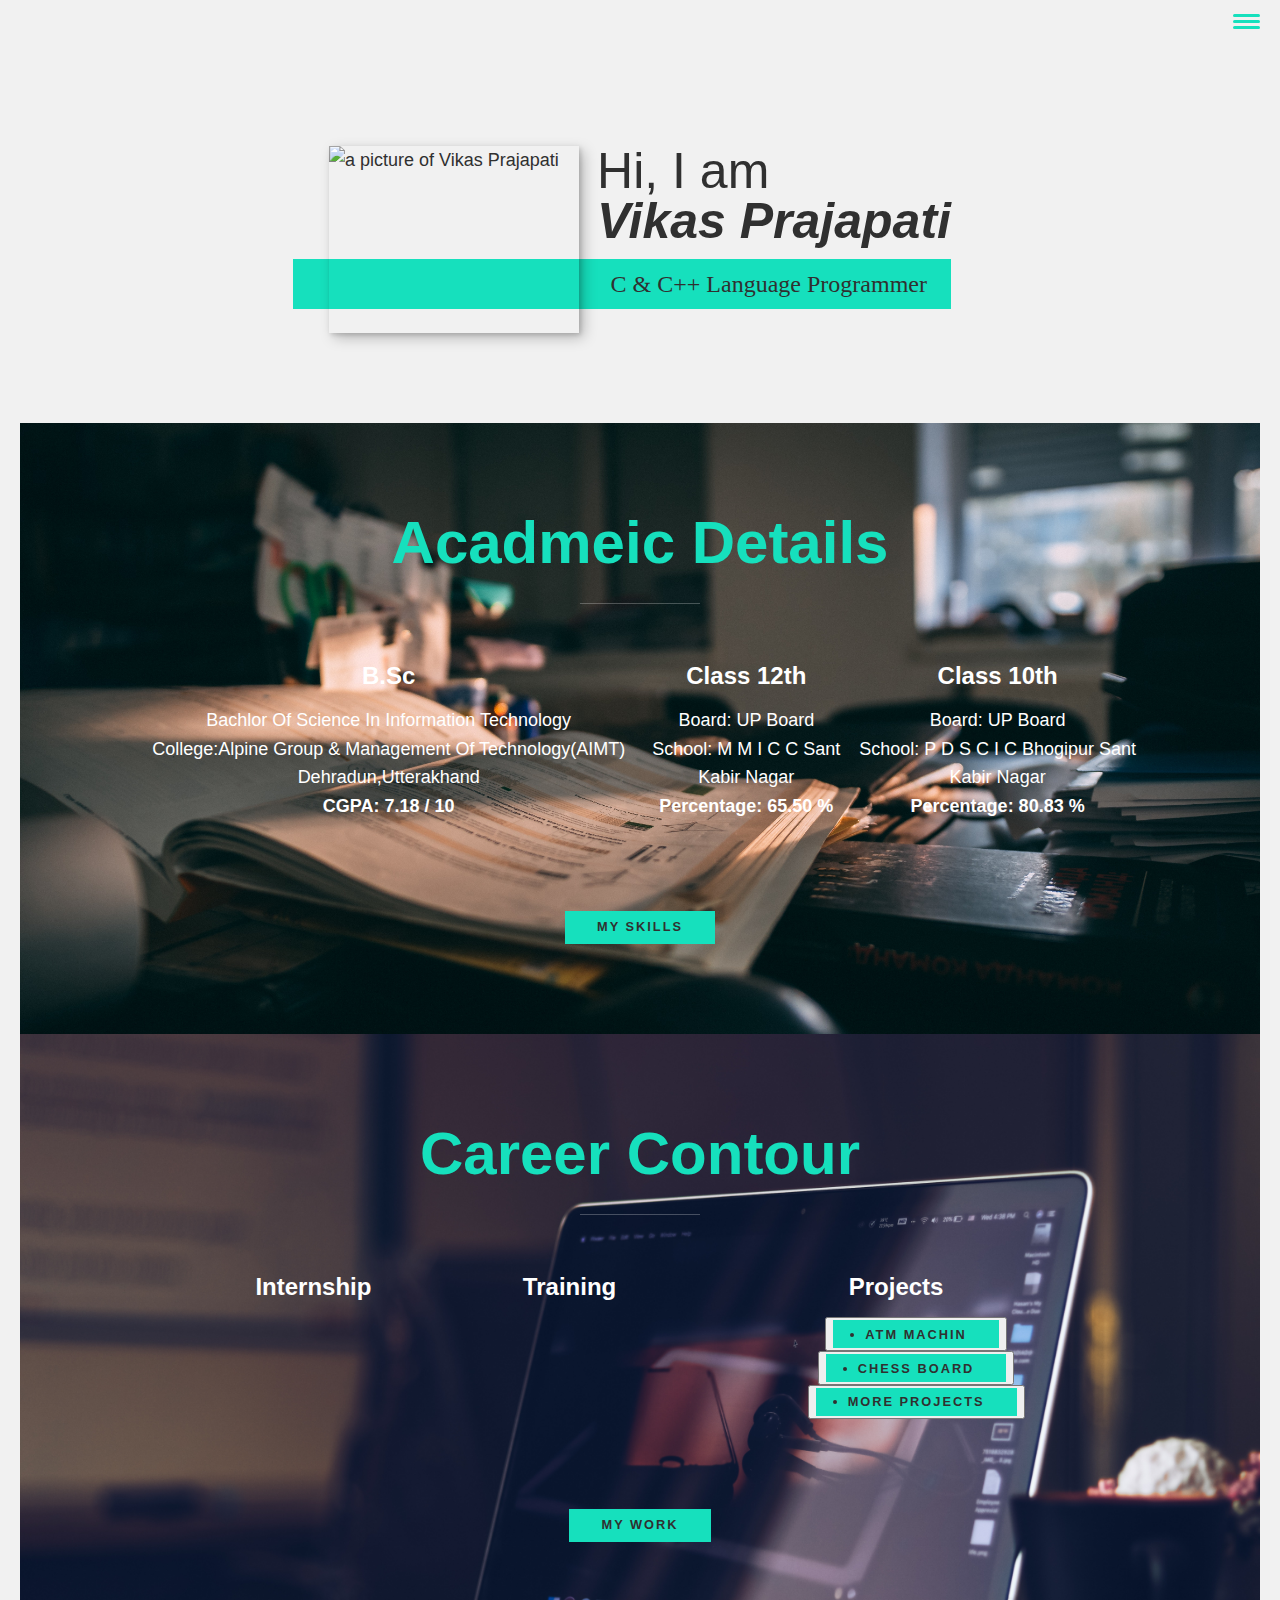
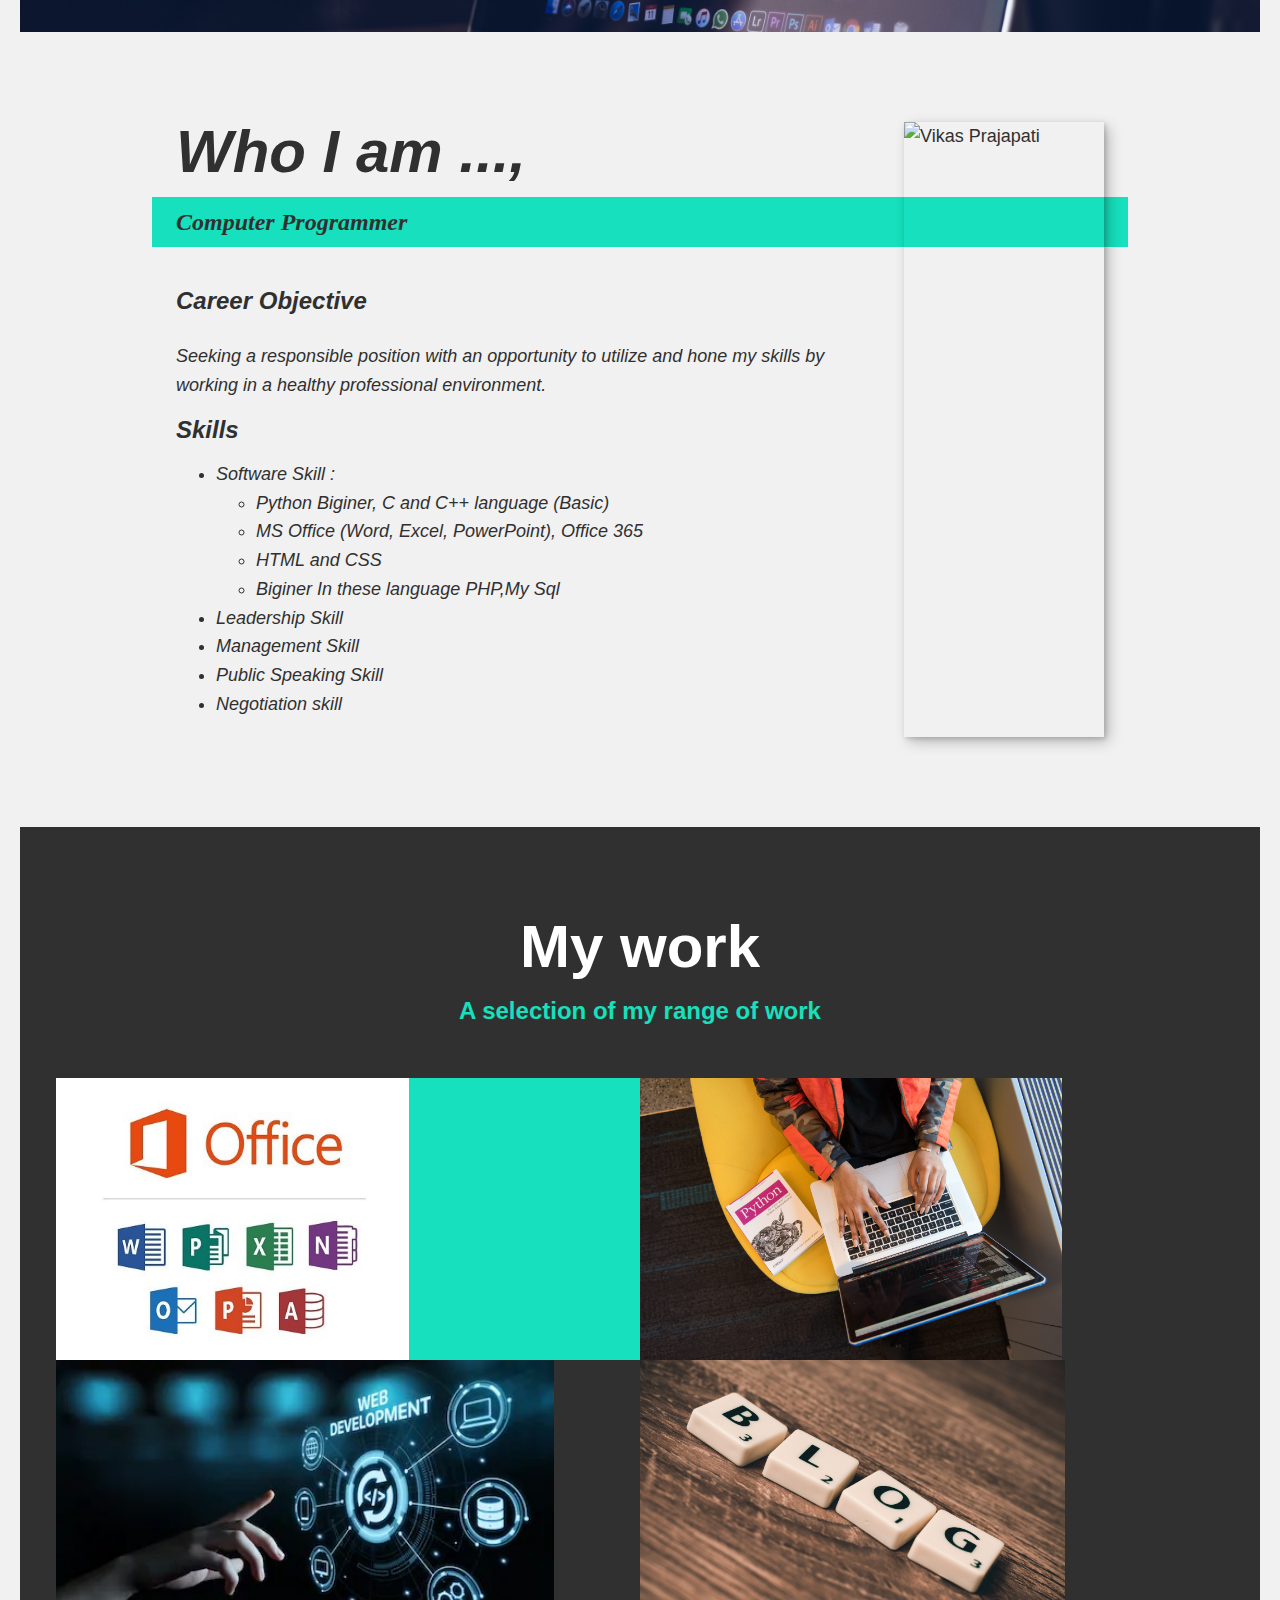
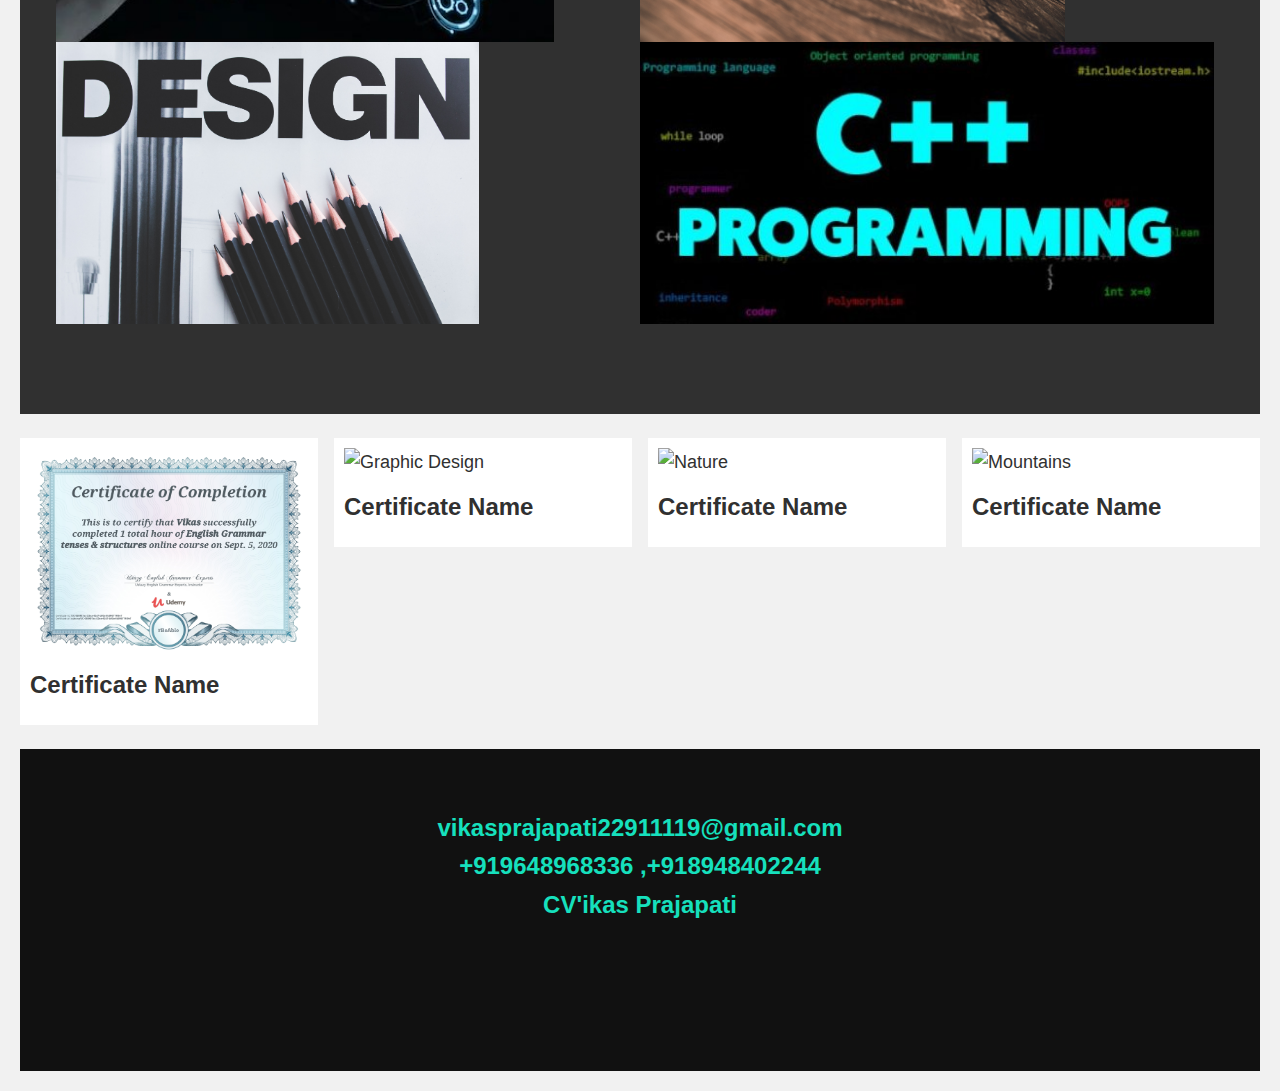
==== index.html @ c23490bc "Add files via upload" ====
<!DOCTYPE html>
<html lang="en">

<head>
    <link rel = "icon" href ="images/b.png" type = "image/x-icon" width="200px" height="200px" >
    <meta charset="UTF-8">
    <meta name="viewport" content="width=device-width, initial-scale=1.0">
    <title>Vikas Prajapati</title>
    <link rel="stylesheet" href="https://cdnjs.cloudflare.com/ajax/libs/normalize/7.0.0/normalize.min.css">
    <link rel="stylesheet" href="https://cdnjs.cloudflare.com/ajax/libs/font-awesome/5.11.2/css/all.css"
        integrity="sha256-46qynGAkLSFpVbEBog43gvNhfrOj+BmwXdxFgVK/Kvc=" crossorigin="anonymous" />

    <!-- Update these with your own fonts -->
    <link href="https://fonts.googleapis.com/css?family=Source+Code+Pro:400,900|Source+Sans+Pro:300,900&display=swap"
        rel="stylesheet">

    <link rel="stylesheet" href="eight.css">



</head>

<body>
    <header>
        <div class="logo">
            <img src="img/devjane.png" alt="">
        </div>
        <button class="nav-toggle" aria-label="toggle navigation">
            <span class="hamburger"></span>
        </button>
        <nav class="nav">
            <ul class="nav__list">
                <li class="nav__item"><a href="#home" class="nav__link">Home</a></li>
                <li class="nav__item"><a href="#edu" class="nav__link">Acadmeic Details</a></li>
                <li class="nav__item"><a href="#services" class="nav__link">My Services</a></li>
                <li class="nav__item"><a href="#about" class="nav__link">About me</a></li>
                <li class="nav__item"><a href="#work" class="nav__link">My Work</a></li>
                <li class="nav__item"><a href="..." class="nav__link" target="_blank">My Projects</a></li>
                <li class="nav__item"><a href="index1.html" class="nav__link" target="_blank">Contact Me</a></li>

            </ul>
        </nav>
    </header>

    <!-- Introduction -->
    <section class="intro" id="home">
        <h1 class="section__title section__title--intro">
            Hi, I am <i><strong>Vikas Prajapati</strong></i>
        </h1>
        <p class="section__subtitle section__subtitle--intro">C & C++ Language Programmer</p>
        <img src="images/mypics.jpg" alt="a picture of Vikas Prajapati" class="intro__img">
    </section>


    <!-- Education Details -->
    <section class="my-edu" id="edu">
        <h2 class="section__title section__title--edu">Acadmeic Details</h2>
        <div class="edu">
            <div class="edetails">
                <h3>B.Sc</h3>
                <p>Bachlor Of Science In Information Technology <br>College:Alpine Group & Management Of Technology(AIMT) Dehradun,Utterakhand<br><b>CGPA: 7.18 / 10</b></p>
            </div> <!-- / service -->

            <div class="edetails">
                <h3>Class 12th </h3>
                <p>Board: UP Board  <br>School: M M I C C Sant Kabir Nagar <br><b>Percentage: 65.50 %</b></p>
            </div> <!-- / service -->

            <div class="edetails">
                <h3>Class 10th</h3>
                <p>Board: UP Board  <br>School: P D S C I C Bhogipur Sant Kabir Nagar<br><b>Percentage: 80.83 %</b></p>
            </div> <!-- / service -->
        </div> <!-- / services -->

        <a href="#about" class="btn">My Skills</a>
    </section>

    <!-- My services -->
    <section class="my-services" id="services">
        <h2 class="section__title section__title--services">Career Contour</h2>
        <div class="services">
            <div class="service">
                <h3>Internship</h3>
                <p></p>
            </div> <!-- / service -->

            <div class="service">
                <h3>Training</h3>
                <p></p>
            </div> <!-- / service -->

            <div class="service">
                <h3>Projects</h3>
                <p>
                    <ul>
                        <button><a href="https://drive.google.com/file/d/1doC-EfHP__GxklVGS6suV3P80j480Jt1/view?usp=sharing" class="btn" target="blank"><li>ATM MACHIN</li></a></button><br> 
                        <button><a href="Chess.html" class="btn" target="blank"><li>Chess Board</li></a> </button><br>
                        <button><a href="//" class="btn" target="blank"><li>More Projects</li></a> </button>
                        <!-- <li>Paragrap1</li>
                        <li>Paragrap2</li>-->
                    </ul>
                </p>
            </div> <!-- / service -->
        </div> <!-- / services -->

        <a href="#work" class="btn">My Work</a>
    </section>


    <!-- About me -->
    <section class="about-me" id="about">
        <h2 class="section__title section__title--about"><i>Who I am ...,</i></h2>
        <p class="section__subtitle section__subtitle--about"><i><b>   Computer   Programmer  </b></i></p>

        <div class="about-me__body">
        <i>
            <p><h3><b>Career Objective</b></h3><br>Seeking a responsible position with an opportunity to utilize and hone my skills by
                working in a healthy
                professional environment.</p>
            <p><h3><b>Skills</b></h3>
                <ul>
                    <li>Software Skill : <ul>
                            <li> Python Biginer, C and C++ language (Basic)</li>
                            <li>MS Office (Word, Excel, PowerPoint), Office 365</li>
                            <li> HTML and CSS</li>
                            <li>Biginer In these language PHP,My Sql</li>
                        </ul>

                    <li> Leadership Skill</li>
                    <li> Management Skill</li>
                    <li> Public Speaking Skill</li>
                    <li> Negotiation skill</li>
                </ul>
            </p>
        </i>
        </div>

        <img src="images/mypic.jpg" alt="Vikas Prajapati" class="about-me__img">
    </section>

    <!-- My Work -->
    <section class="my-work" id="work">
        <h2 class="section__title section__title--work">My work</h2>
        <p class="section__subtitle section__subtitle--work">A selection of my range of work</p>

        <div class="portfolio">
            <!-- Portfolio item 01 -->
            <a href="#" class="portfolio__item">
                <img src="images/java.jpg" alt="Java Programming" class="portfolio__img" style="height:282px; width:fit-content;">
            </a>

            <!-- Portfolio item 02 -->
                <img src="images/python.jpg" alt="Python programming" class="portfolio__img" style="height:282px;">
            </a>

            <!-- Portfolio item 03 -->
                <img src="images/web.jpg" alt="Web Development Image" class="portfolio__img" style="height:282px;">
            </a>

            <!-- Portfolio item 04 -->
                <img src="images/blog.jpg" alt="Blog image" class="portfolio__img" style="height:282px;">
            </a>

            <!-- Portfolio item 05 -->
                <img src="images/design.jpg" alt="Design image" class="portfolio__img" style="height:282px;">
            </a>

           <!-- Portfolio item 06 -->
                <img src="images/vp.jpg" alt="Design image" class="portfolio__img" style="height:282px;">    
            </a>
        </div>
    </section>


    <!-- Portfolio Gallery Grid -->
<div class="row">
    <div class="column">
      <div class="content">
        <a href="https://www.udemy.com/certificate/UC-568407ac-23ea-42d7-b00a-6b996774f9e7/" target="_blank"><img src="images/UC-568407ac-23ea-42d7-b00a-6b996774f9e7.jpg" alt="Mountains" style="width:100%; padding-bottom: 1em;"></a>
        <!--<embed src="pdfs/Git_&_GitHub.pdf" width="800px" height="2100px" />-->
        <h3>Certificate Name </h3>
        <p></p>
      </div>
    </div>
    <div class="column">
      <div class="content">
      <img src="images/mypic.jpg" alt="Graphic Design" style="width:100%; padding-bottom: 1em;">
        <h3>Certificate Name </h3>
        <p></p>
      </div>
    </div>
    <div class="column">
      <div class="content">
      <img src="images/mypics.jpg" alt="Nature" style="width:100%; padding-bottom: 1em;">
        <h3>Certificate Name </h3>
        <p></p>
      </div>
    </div>
    <div class="column">
      <div class="content">
      <img src="images/mypic.jpg" alt="Mountains" style="width:100%; padding-bottom: 1em;">
        <h3>Certificate Name </h3> 
        <p></p>
      </div>
    </div>
  <!-- END GRID -->
  </div>


    <!-- Footer -->
    <footer class="footer">
        <!-- replace with your own email address -->
        <a href="emailto:vikasprajapati22911119@gmail.com" class="footer__link" target="_blank">vikasprajapati22911119@gmail.com</a><br>
        <a href="callto:+919648968336" class="footer__link" target="_blank">+919648968336 ,+918948402244 </a><br>
        <a href="https://drive.google.com/file/d/1V96RIQaRP4S-A2CQCqtK_ZPzjHK_M_BI/view?usp=sharing" class="footer__link" target="_blank">CV'ikas Prajapati </a>
        <ul class="social-list">
            <li class="social-list__item">
                <a class="social-list__link" href="https://www.linkedin.com/in/vikas-prajapati-09648968336">
                    <i class="fab fa-linkedin"></i>
                </a>
            </li>
            <li class="social-list__item">
                <a class="social-list__link" href="https://github.com/Vikas11042002">
                    <i class="fab fa-github"></i>
                </a>
            </li>
            <li class="social-list__item">
                <a class="social-list__link" href="https://www.google.com">
                    <i class="fab fa-google"></i>
                </a>
            </li>
            <li class="social-list__item">
                <a class="social-list__link" href="https://www.youtube.com">
                    <i class="fab fa-youtube"></i>
                </a>
            </li>
            <li class="social-list__item">
                <a class="social-list__link" href="https://www.link.medium.com">
                    <i class="fab fa-medium"></i>
                </a>
            </li>
            <li class="social-list__item">
                <a class="social-list__link" href="https://www.facebook.com">
                    <i class="fab fa-facebook"></i>
                </a>
            </li>
            <li class="social-list__item">
                <a class="social-list__link" href="https://wa.me/+919648968336?text=Hello%20Dear%20This%20Is%20Vikas%20Prajapati">
                    <i class="fab fa-whatsapp"></i>
                </a>
            </li>
            <li class="social-list__item">
                <a class="social-list__link" href="https://www.Slack.com">
                    <i class="fab fa-slack"></i>
                </a>
            </li>
            <li class="social-list__item">
                <a class="social-list__link" href="https://www.twitter.com">
                    <i class="fab fa-twitter"></i>
                </a>
            </li>
            <li class="social-list__item">
                <a class="social-list__link" href="https://www.instagram.com/programmer_prajapati_vi111s/">
                    <i class="fab fa-instagram"></i>
                </a>
            </li>
        </ul>
    </footer>


    <script src="eight.js"></script>

</body>

</html>
---- eight.css ----
*,
*::before,
*::after {
    box-sizing: border-box;
}

/* Custom Properties, update these for your own design */

:root {
    --ff-primary: 'Lora', serif;
    --ff-secondary: 'Robota Slab', serif;
    
    --fw-reg: 400;
    --fw-bold: 700;
    
    --clr-light: #fff;
    --clr-dark: #303030;
    --clr-accent: #16e0bd;
    
    --fs-h1: 3rem;
    --fs-h2: 2.25rem;
    --fs-h3: 1.25rem;
    --fs-body: 1rem;
    
    --bs: 0.25em 0.25em 0.75em rgba(0,0,0,.25),
          0.125em 0.125em 0.25em rgba(0,0,0,.15);
}

@media (min-width: 800px) {
    :root {
        --fs-h1: 4.5rem;
        --fs-h2: 3.75rem;
        --fs-h3: 1.5rem;
        --fs-body: 1.125rem;
    }
}

/* General styles */


html {
    scroll-behavior: smooth;
}
body {
    background: var(--clr-light);
    color: var(--clr-dark);
    margin: 0;
    font-family: var(--ff-primary);
    font-size: var(--fs-body);
    line-height: 1.6;
}

section {
    padding: 5em 2em;
}

img {
    display: block;
    max-width: 100%;
}

strong { font-weight: var(--fw-bold) }

:focus {
    outline: 3px solid var(--clr-accent);
    outline-offset: 3px;
}

/* Buttons */

.btn {
    display: inline-block;
    padding: .5em 2.5em;
    background: var(--clr-accent);
    color: var(--clr-dark);
    text-decoration: none;
    cursor: pointer;
    font-size: .8rem;
    text-transform: uppercase;
    letter-spacing: 2px;
    font-weight: var(--fw-bold);
    transition: transform 200ms ease-in-out;
}

.btn:hover {
    transform: scale(1.1);
}




/* Typography */

h1,
h2,
h3 {
    line-height: 1;
    margin: 0;
}

h1 { font-size: var(--fs-h1) }
h2 { font-size: var(--fs-h2) }
h3 { font-size: var(--fs-h3) }


.section__title {
    margin-bottom: .25em;
}

.section__title--intro {
    font-weight: var(--fw-reg);
}

.section__title--intro strong {
    display: block;
}

.section__subtitle {
    margin: 0;
    font-size: var(--fs-h3);
}

.section__subtitle--intro,
.section__subtitle--about {
    background: var(--clr-accent);
    padding: .25em 1em;
    font-family: var(--ff-secondary);
    margin-bottom: 1em;
}

.section__subtitle--work {
    color: var(--clr-accent);
    font-weight: var(--fw-bold);
    margin-bottom: 2em;
}

/* header */

header {
    display: flex;
    justify-content: space-between;
    padding: 1em;
}

.logo {
    max-width: 100px;
}

.nav {
    position: fixed;
    background: var(--clr-dark);
    color: var(--clr-light);
    top: 0;
    bottom: 0;
    left: 0;
    right: 0;
    z-index: 100;
    
    transform: translateX(100%);
    transition: transform 250ms cubic-bezier(.5, 0, .5, 1);
}

.nav__list {
    list-style: none;
    display: flex;
    height: 100%;
    flex-direction: column;
    justify-content: space-evenly;
    align-items: center;
    margin: 0;
    padding: 0;
}

.nav__link {
    color: inherit;
    font-weight: var(--fw-bold);
    font-size: var(--fs-h2);
    text-decoration: none;
}

.nav__link:hover {
    color: var(--clr-accent);
}

.nav-toggle {
    padding: .5em;
    background: transparent;
    border: 0;
    cursor: pointer;
    position: absolute;
    right: 1em;
    top: 1em;
    z-index: 1000;
}

.nav-open .nav {
    transform: translateX(0);
}

.nav-open .nav-toggle {
    position: fixed;
}

.nav-open .hamburger {
    transform: rotate(.625turn);
}

.nav-open .hamburger::before {
    transform: rotate(90deg) translateX(-6px);
}

.nav-open .hamburger::after {
    opacity: 0;
}






.hamburger {
    display: block;
    position: relative;
}

.hamburger,
.hamburger::before,
.hamburger::after {
    background: var(--clr-accent);
    width: 2em;
    height: 3px;
    border-radius: 1em;
    transition: transform 250ms ease-in-out;
}


.hamburger::before,
.hamburger::after {
    content: '';
    position: absolute;
    left: 0;
    right: 0;
}

.hamburger::before { top: 6px; }
.hamburger::after { bottom: 6px; }


/*  Intro section  */

.intro {
    position: relative;
}

.intro__img {
    box-shadow: var(--bs);
}

.section__subtitle--intro {
    display: inline-block;
}

@media (min-width: 600px) {
    .intro {
        display: grid;
        width: min-content;
        margin: 0 auto;
        grid-column-gap: 1em;
        grid-template-areas: 
            "img title"
            "img subtitle";
        grid-template-columns: min-content max-content;
    }
    
    .intro__img {
        grid-area: img;
        min-width: 250px;
        position: relative;
        z-index: 2;
    }    
    
    .section__subtitle--intro {
        align-self: start;
        grid-column: -1 / 1;
        grid-row: 2;
        text-align: right;
        position: relative;
        left: -1.5em;
        width: calc(100% + 1.5em);
    }
}



/*  Academic Details  */

.my-edu {
    background-color: var(--clr-dark);
    background-image: url(images/notebook.jpeg);
    background-size: cover;
    /* background-blend-mode: multiply; */
    color: var(--clr-light);
    text-align: center;
}

.section__title--edu {
    color: var(--clr-accent);
    position: relative;
}

.section__title--edu::after {
    content: '';
    display: block;
    width: 2em;
    height: 1px;
    margin: 0.5em auto 1em;
    background: var(--clr-light);
    opacity: 0.25;
}

.edu {
    margin-bottom: 4em;
}

.edetails {
    max-width: 500px;
    margin: 0 auto;
}
/*  My services section  */

.my-services {
    background-color: var(--clr-dark);
    background-image: url(images/back.jpg);
    background-size: cover;
    /* background-blend-mode: multiply; */
    color: var(--clr-light);
    text-align: center;
}

.section__title--services {
    color: var(--clr-accent);
    position: relative;
}

.section__title--services::after {
    content: '';
    display: block;
    width: 2em;
    height: 1px;
    margin: 0.5em auto 1em;
    background: var(--clr-light);
    opacity: 0.25;
}

.services {
    margin-bottom: 4em;
}

.service {
    max-width: 500px;
    margin: 0 auto;
}
@media (min-width: 800px) {
    .edu {
        display: flex;
        max-width: 1000px;
        margin-left: auto;
        margin-right: auto;
    }
    
    .edetails + .edu {
        margin-left: 2em;
    }
    .services {
        display: flex;
        max-width: 1000px;
        margin-left: auto;
        margin-right: auto;
    }
    
    .service + .service {
        margin-left: 2em;
    }
}


.about-me {
    max-width: 1000px;
    margin: 0 auto;
}

.about-me__img {
    box-shadow: var(--bs);
}

@media (min-width: 600px) {
    .about-me {
        display: grid;
        grid-template-columns: 1fr 200px;
        grid-template-areas: 
            "title img"
            "subtitle img"
            "text img";
        grid-column-gap: 2em;
    }
    
    .section__title--about {
        grid-area: title;
    }
    
    .section__subtitle--about {
        grid-column: 1 / -1;
        grid-row: 2;
        position: relative;
        left: -1em;
        width: calc(100% + 2em);
        padding-left: 1em;
        padding-right: calc(200px + 4em);
    }
    
    .about-me__img {
        grid-area: img;
        position: relative;
        z-index: 2;
    }
}

/* My Work */

.my-work {
    background-color: var(--clr-dark);
    color: var(--clr-light);
    text-align: center;    
}

.portfolio {
    display: grid;
    grid-template-columns: repeat(auto-fit, minmax(400px, 1fr));
}

.portfolio__item {
    background: var(--clr-accent);
    overflow: hidden;
}

.portfolio__img {
    transition: 
        transform 750ms cubic-bezier(.5, 0, .5, 1),
        opacity 250ms linear;
}

.portfolio__item:focus {
    position: relative;
    z-index: 2;
}

.portfolio__img:hover,
.portfolio__item:focus .portfolio__img {
    transform: scale(1.2);
    opacity: .5;
}


/* footer */

.footer {
    background: #111;
    color: var(--clr-accent);
    text-align: center;
    padding: 2.5em 0;
    font-size: var(--fs-h3);

}

.footer a { 
    color: inherit;
    text-decoration: none;
}

.footer__link {
    font-weight: var(--fw-bold);
}

.footer__link:hover,
.social-list__link:hover {
    opacity: .7;
}

.footer__link:hover {
    text-decoration: underline;
}

.social-list {
    list-style: none;
    display: flex;
    justify-content: center;
    margin: 2em 0 0;
    padding: 0;
}

.social-list__item {
    margin: 0 .5em;
}

.social-list__link {
    padding: .5em;
}


/* Individual portfolio item styles */

.portfolio-item-individual {
    padding: 0 2em 2em;
    max-width: 1000px;
    margin: 0 auto;
}

.portfolio-item-individual p {
    max-width: 600px;
    margin-left: auto;
    margin-right: auto;
}


* {
    box-sizing: border-box;
  }
  
  body {
    background-color: #f1f1f1;
    padding: 20px;
    font-family: Arial;
  }
  
  /* Center website */
  .main {
    max-width: 1000px;
    margin: auto;
  }
  
  h1 {
    font-size: 50px;
    word-break: break-all;
  }
  
  .row {
    margin: 8px -16px;
  }
  
  /* Add padding BETWEEN each column */
  .row,
  .row > .column {
    padding: 8px;
  }
  
  /* Create four equal columns that floats next to each other */
  .column {
    float: left;
    width: 25%;
  }
  
  /* Clear floats after rows */ 
  .row:after {
    content: "";
    display: table;
    clear: both;
  }
  
  /* Content */
  .content {
    background-color: white;
    padding: 10px;
  }
  
  /* Responsive layout - makes a two column-layout instead of four columns */
  @media screen and (max-width: 900px) {
    .column {
      width: 50%;
    }
  }
  
  /* Responsive layout - makes the two columns stack on top of each other instead of next to each other */
  @media screen and (max-width: 600px) {
    .column {
      width: 100%;
    }
  }
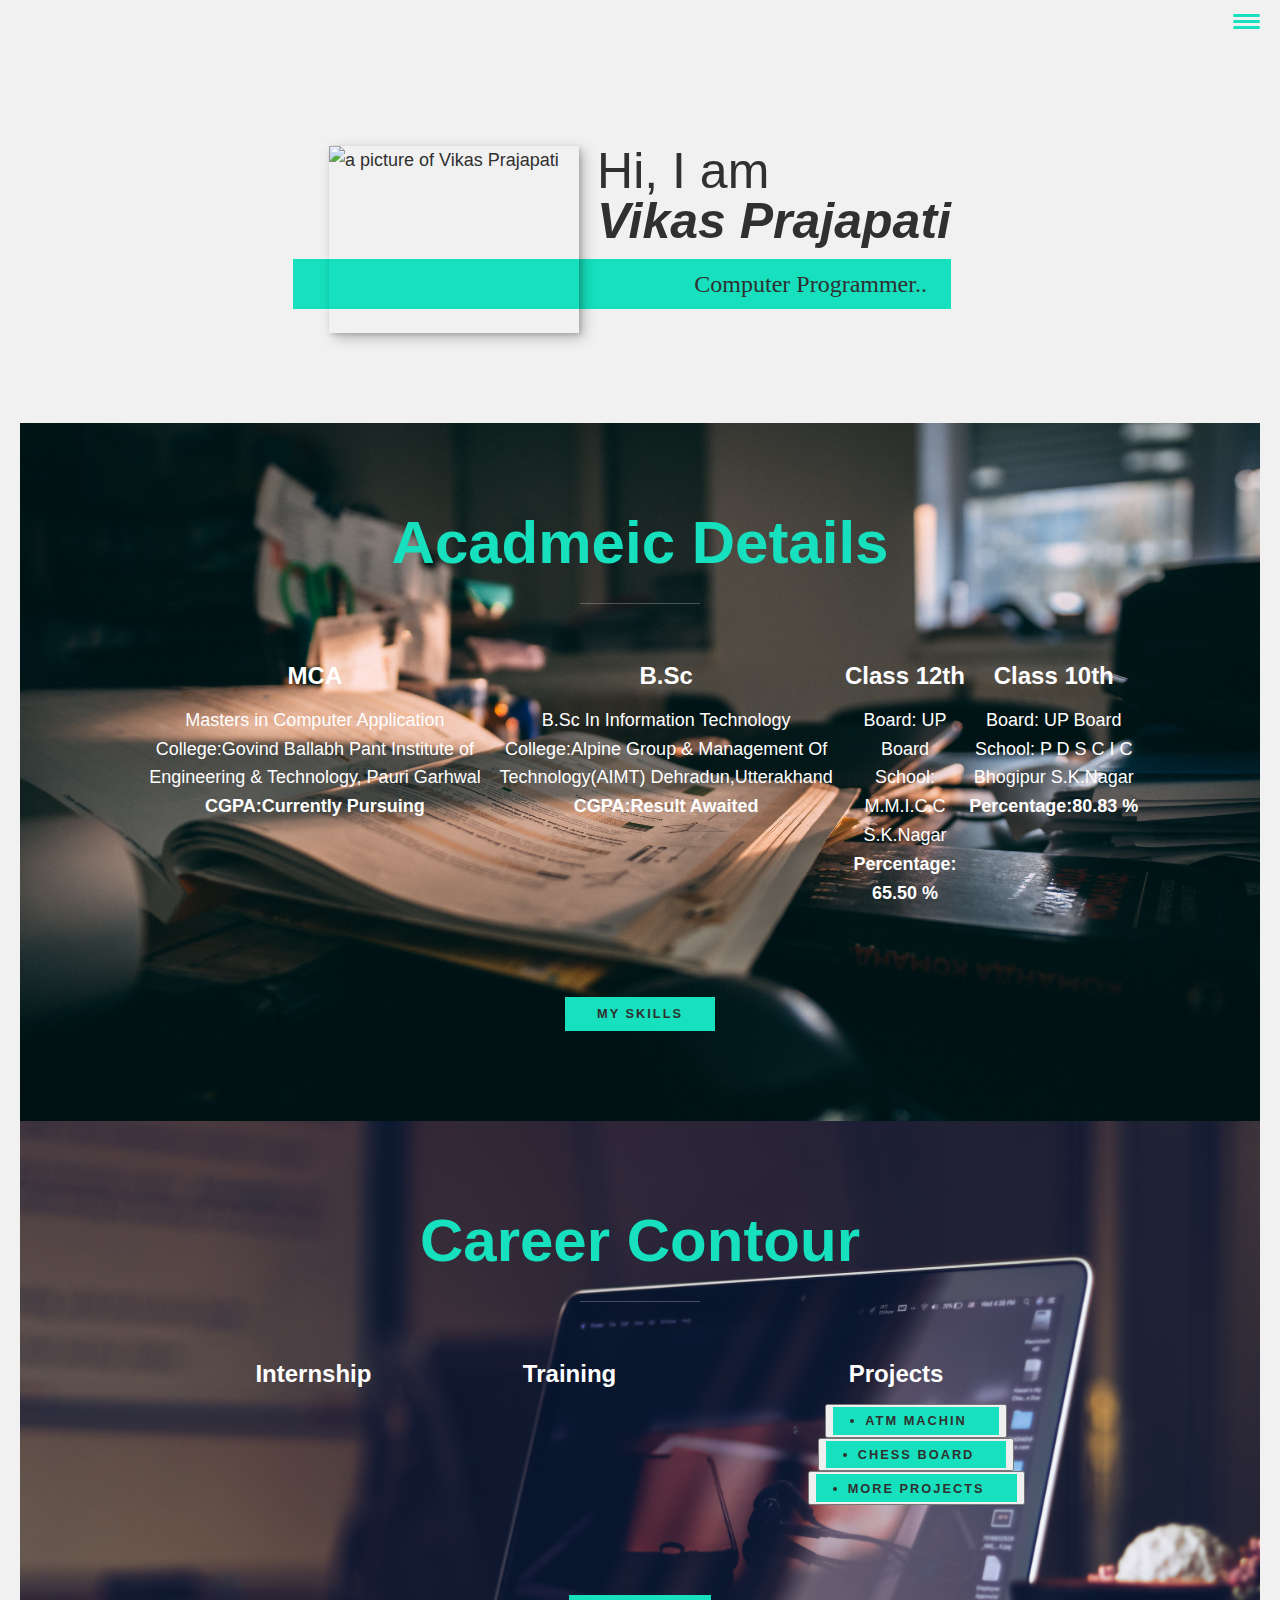
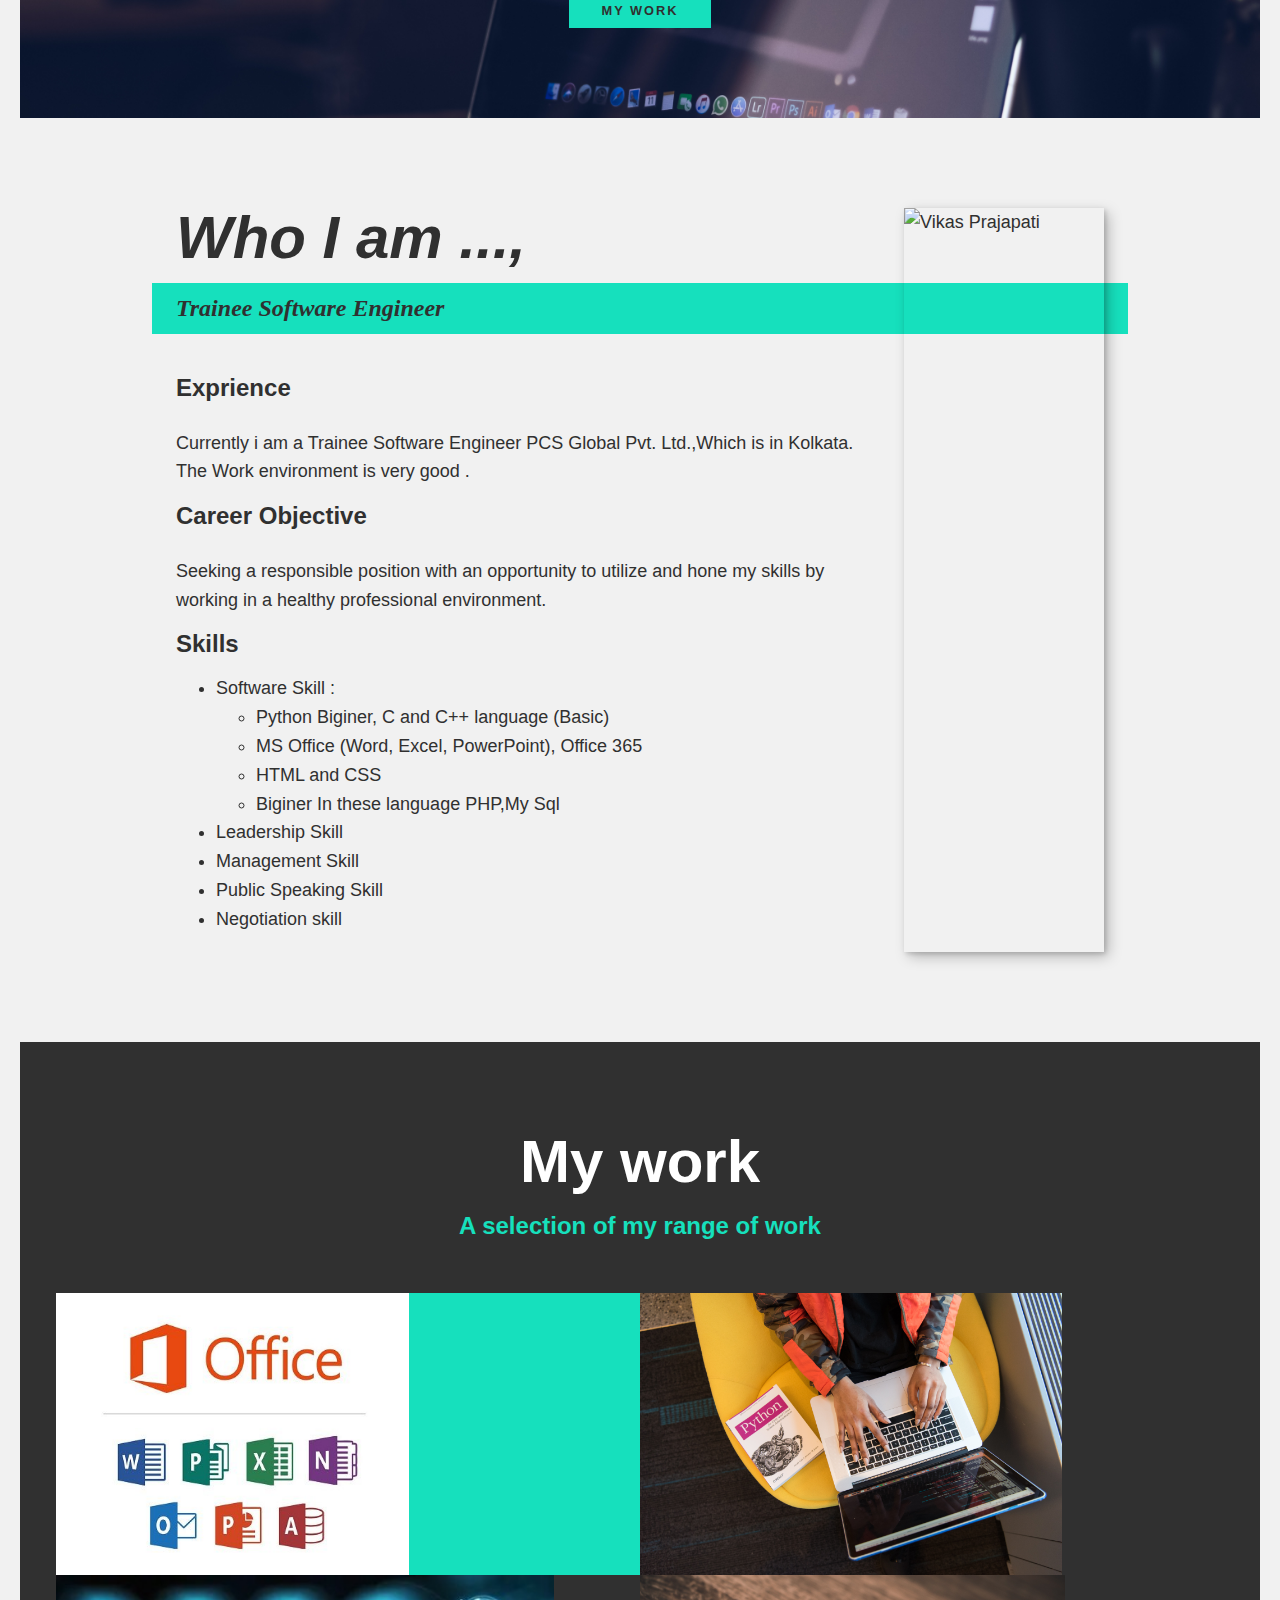
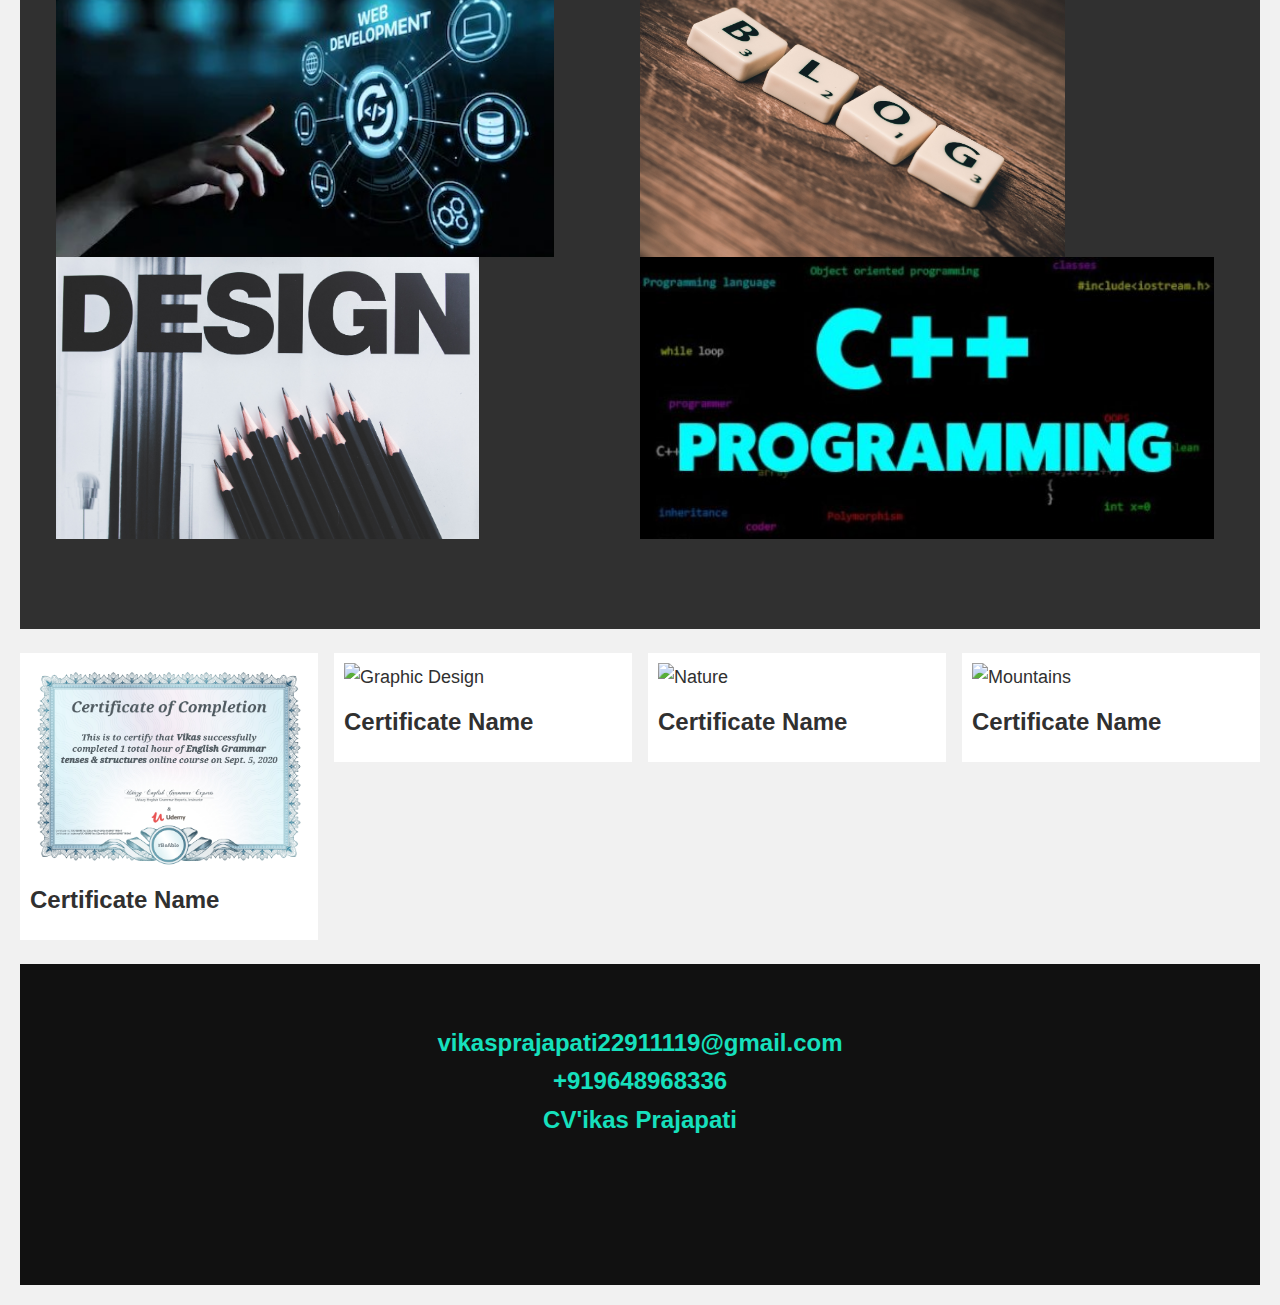
==== commit eebbcd33: "Update index.html" ====
--- a/index.html
+++ b/index.html
@@ -6,9 +6,16 @@
     <meta charset="UTF-8">
     <meta name="viewport" content="width=device-width, initial-scale=1.0">
     <title>Vikas Prajapati</title>
-    <link rel="stylesheet" href="https://cdnjs.cloudflare.com/ajax/libs/normalize/7.0.0/normalize.min.css">
+    <link rel="stylesheet" href="https://cdnjs.cloudflare.com/ajax/libs/normalize/8.0.1/normalize.min.css">
+
+    <link rel="stylesheet" href="https://cdnjs.cloudflare.com/ajax/libs/normalize/8.0.1/normalize.css">
+
+    <link rel="stylesheet" href="https://cdnjs.cloudflare.com/ajax/libs/normalize/8.0.1/normalize.min.css.map">
+
     <link rel="stylesheet" href="https://cdnjs.cloudflare.com/ajax/libs/font-awesome/5.11.2/css/all.css"
         integrity="sha256-46qynGAkLSFpVbEBog43gvNhfrOj+BmwXdxFgVK/Kvc=" crossorigin="anonymous" />
+
+    <script src="https://cdn.jsdelivr.net/npm/bootstrap@5.2.1/dist/js/bootstrap.bundle.min.js" integrity="sha384-u1OknCvxWvY5kfmNBILK2hRnQC3Pr17a+RTT6rIHI7NnikvbZlHgTPOOmMi466C8" crossorigin="anonymous"></script>
 
     <!-- Update these with your own fonts -->
     <link href="https://fonts.googleapis.com/css?family=Source+Code+Pro:400,900|Source+Sans+Pro:300,900&display=swap"
@@ -47,7 +54,7 @@
         <h1 class="section__title section__title--intro">
             Hi, I am <i><strong>Vikas Prajapati</strong></i>
         </h1>
-        <p class="section__subtitle section__subtitle--intro">C & C++ Language Programmer</p>
+        <p class="section__subtitle section__subtitle--intro">Computer Programmer..</p>
         <img src="images/mypics.jpg" alt="a picture of Vikas Prajapati" class="intro__img">
     </section>
 
@@ -57,18 +64,23 @@
         <h2 class="section__title section__title--edu">Acadmeic Details</h2>
         <div class="edu">
             <div class="edetails">
+                <h3>MCA</h3>
+                <p>Masters in Computer Application<br>College:Govind Ballabh Pant Institute of Engineering & Technology, Pauri Garhwal<br><b>CGPA:Currently Pursuing</b></p>
+            </div> <!-- / service -->
+
+            <div class="edetails">
                 <h3>B.Sc</h3>
-                <p>Bachlor Of Science In Information Technology <br>College:Alpine Group & Management Of Technology(AIMT) Dehradun,Utterakhand<br><b>CGPA: 7.18 / 10</b></p>
+                <p>B.Sc In Information Technology <br>College:Alpine Group & Management Of Technology(AIMT) Dehradun,Utterakhand<br><b>CGPA:Result Awaited</b></p>
             </div> <!-- / service -->
 
             <div class="edetails">
                 <h3>Class 12th </h3>
-                <p>Board: UP Board  <br>School: M M I C C Sant Kabir Nagar <br><b>Percentage: 65.50 %</b></p>
+                <p>Board: UP Board  <br>School: M.M.I.C.C S.K.Nagar <br><b>Percentage: 65.50 %</b></p>
             </div> <!-- / service -->
 
             <div class="edetails">
                 <h3>Class 10th</h3>
-                <p>Board: UP Board  <br>School: P D S C I C Bhogipur Sant Kabir Nagar<br><b>Percentage: 80.83 %</b></p>
+                <p>Board: UP Board  <br>School: P D S C I C Bhogipur S.K.Nagar<br><b>Percentage:80.83 %</b></p>
             </div> <!-- / service -->
         </div> <!-- / services -->
 
@@ -110,10 +122,12 @@
     <!-- About me -->
     <section class="about-me" id="about">
         <h2 class="section__title section__title--about"><i>Who I am ...,</i></h2>
-        <p class="section__subtitle section__subtitle--about"><i><b>   Computer   Programmer  </b></i></p>
+        <p class="section__subtitle section__subtitle--about"><i><b> Trainee Software Engineer </b></i></p>
 
         <div class="about-me__body">
-        <i>
+        
+            <p><h3><b>Exprience</b></h3><br>Currently i am a Trainee Software Engineer PCS Global Pvt. Ltd.,Which is in Kolkata. The Work environment is very good .</p>
+            
             <p><h3><b>Career Objective</b></h3><br>Seeking a responsible position with an opportunity to utilize and hone my skills by
                 working in a healthy
                 professional environment.</p>
@@ -132,7 +146,6 @@
                     <li> Negotiation skill</li>
                 </ul>
             </p>
-        </i>
         </div>
 
         <img src="images/mypic.jpg" alt="Vikas Prajapati" class="about-me__img">
@@ -211,7 +224,7 @@
     <footer class="footer">
         <!-- replace with your own email address -->
         <a href="emailto:vikasprajapati22911119@gmail.com" class="footer__link" target="_blank">vikasprajapati22911119@gmail.com</a><br>
-        <a href="callto:+919648968336" class="footer__link" target="_blank">+919648968336 ,+918948402244 </a><br>
+        <a href="callto:+919648968336" class="footer__link" target="_blank">+919648968336</a><br>
         <a href="https://drive.google.com/file/d/1V96RIQaRP4S-A2CQCqtK_ZPzjHK_M_BI/view?usp=sharing" class="footer__link" target="_blank">CV'ikas Prajapati </a>
         <ul class="social-list">
             <li class="social-list__item">
@@ -230,21 +243,11 @@
                 </a>
             </li>
             <li class="social-list__item">
-                <a class="social-list__link" href="https://www.youtube.com">
-                    <i class="fab fa-youtube"></i>
-                </a>
-            </li>
-            <li class="social-list__item">
                 <a class="social-list__link" href="https://www.link.medium.com">
                     <i class="fab fa-medium"></i>
                 </a>
             </li>
             <li class="social-list__item">
-                <a class="social-list__link" href="https://www.facebook.com">
-                    <i class="fab fa-facebook"></i>
-                </a>
-            </li>
-            <li class="social-list__item">
                 <a class="social-list__link" href="https://wa.me/+919648968336?text=Hello%20Dear%20This%20Is%20Vikas%20Prajapati">
                     <i class="fab fa-whatsapp"></i>
                 </a>
@@ -255,12 +258,7 @@
                 </a>
             </li>
             <li class="social-list__item">
-                <a class="social-list__link" href="https://www.twitter.com">
-                    <i class="fab fa-twitter"></i>
-                </a>
-            </li>
-            <li class="social-list__item">
-                <a class="social-list__link" href="https://www.instagram.com/programmer_prajapati_vi111s/">
+                <a class="social-list__link" href="https://www.instagram.com/_______prajapati________vi111s/">
                     <i class="fab fa-instagram"></i>
                 </a>
             </li>
@@ -272,4 +270,4 @@
 
 </body>
 
-</html>+</html>
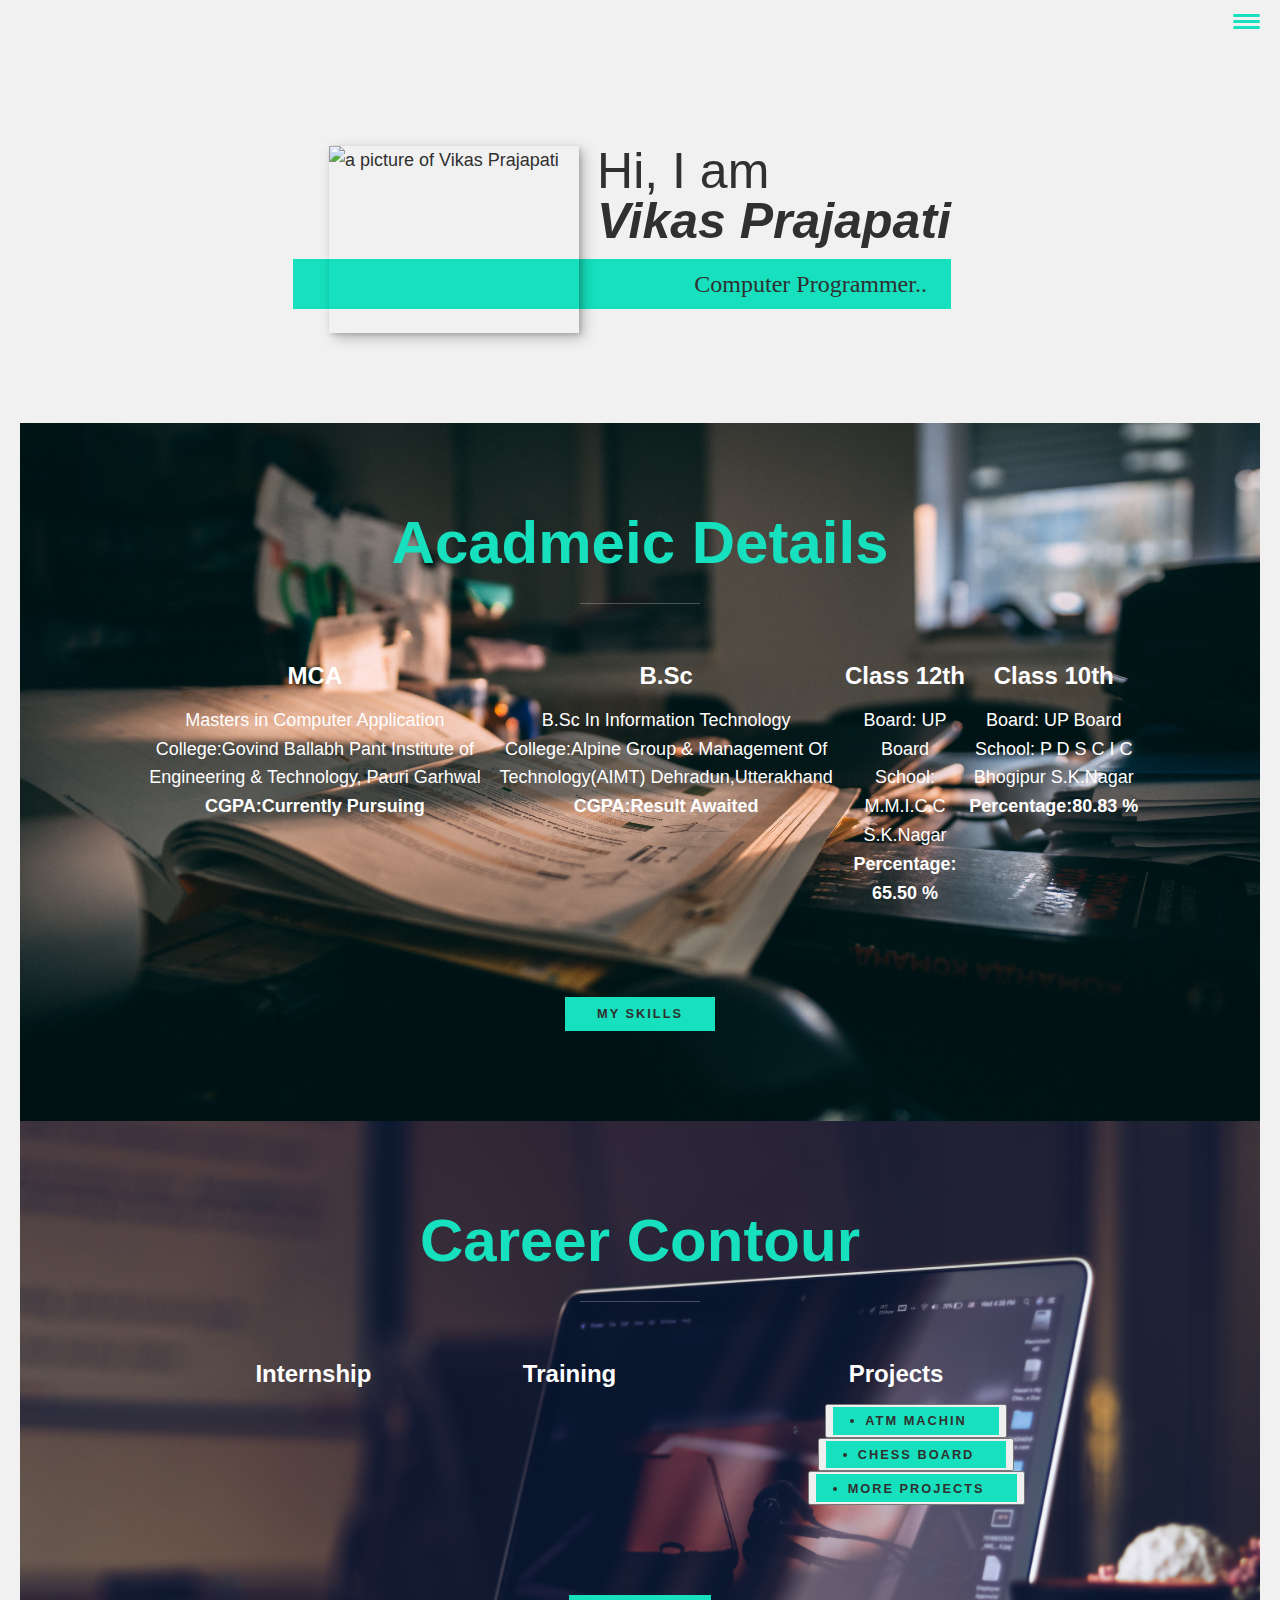
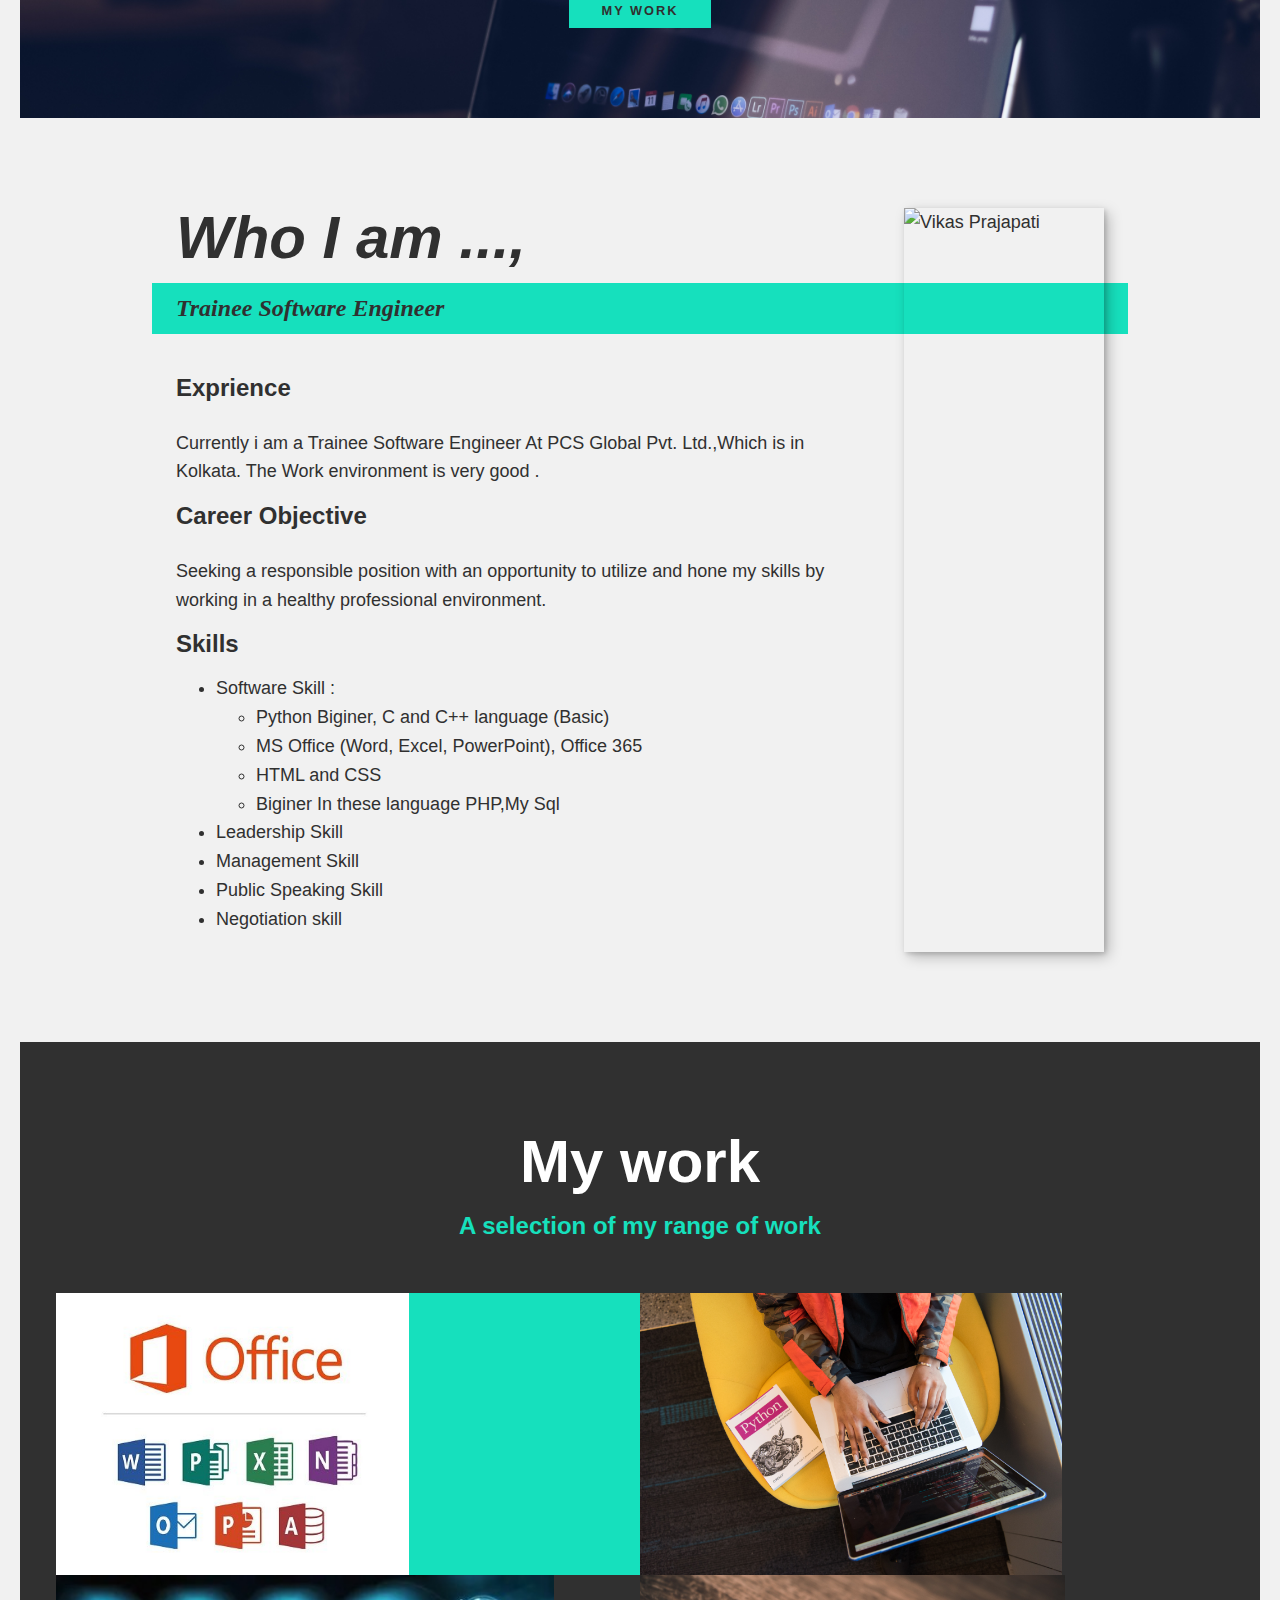
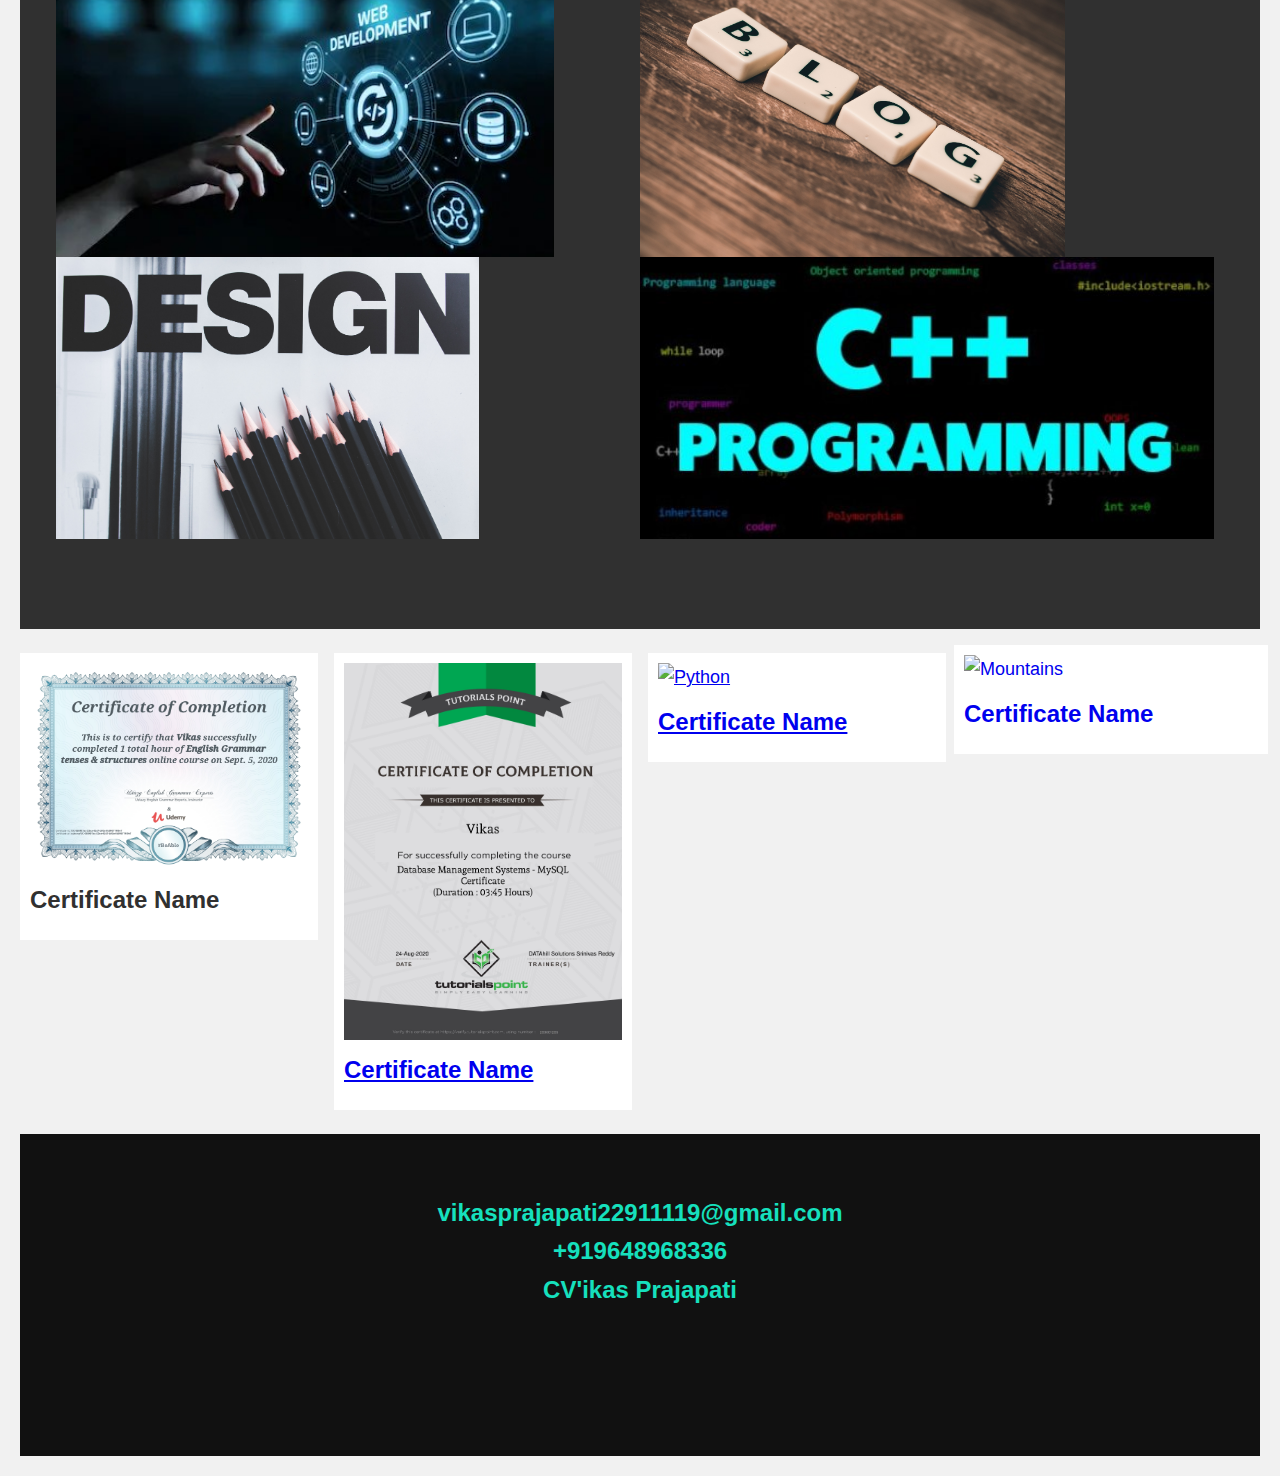
==== commit 7a11fd77: "update index.html" ====
--- a/index.html
+++ b/index.html
@@ -126,7 +126,7 @@
 
         <div class="about-me__body">
         
-            <p><h3><b>Exprience</b></h3><br>Currently i am a Trainee Software Engineer PCS Global Pvt. Ltd.,Which is in Kolkata. The Work environment is very good .</p>
+            <p><h3><b>Exprience</b></h3><br>Currently i am a Trainee Software Engineer At PCS Global Pvt. Ltd.,Which is in Kolkata. The Work environment is very good .</p>
             
             <p><h3><b>Career Objective</b></h3><br>Seeking a responsible position with an opportunity to utilize and hone my skills by
                 working in a healthy
@@ -189,7 +189,8 @@
 <div class="row">
     <div class="column">
       <div class="content">
-        <a href="https://www.udemy.com/certificate/UC-568407ac-23ea-42d7-b00a-6b996774f9e7/" target="_blank"><img src="images/UC-568407ac-23ea-42d7-b00a-6b996774f9e7.jpg" alt="Mountains" style="width:100%; padding-bottom: 1em;"></a>
+        <a href="https://www.udemy.com/certificate/UC-568407ac-23ea-42d7-b00a-6b996774f9e7/" target="_blank">
+            <img src="images/UC-568407ac-23ea-42d7-b00a-6b996774f9e7.jpg" alt="English" style="width:100%; padding-bottom: 1em;"></a>
         <!--<embed src="pdfs/Git_&_GitHub.pdf" width="800px" height="2100px" />-->
         <h3>Certificate Name </h3>
         <p></p>
@@ -197,14 +198,16 @@
     </div>
     <div class="column">
       <div class="content">
-      <img src="images/mypic.jpg" alt="Graphic Design" style="width:100%; padding-bottom: 1em;">
+          <a href="https://www.tutorialspoint.com/market/certificate.jsp/200001205" target="_blank">
+      <img src="images/200001205.jpg" alt="DBMS" style="width:100%; padding-bottom: 1em;">
         <h3>Certificate Name </h3>
         <p></p>
       </div>
     </div>
     <div class="column">
       <div class="content">
-      <img src="images/mypics.jpg" alt="Nature" style="width:100%; padding-bottom: 1em;">
+          <a href="https://www.datacamp.com/statement-of-accomplishment/course/0a7cc3b63f5f9219f9546c872d8b14a0f02ec445" target="_blank">
+      <img src="images/certificate.pdf" alt="Python" style="width:100%; padding-bottom: 1em;">
         <h3>Certificate Name </h3>
         <p></p>
       </div>
